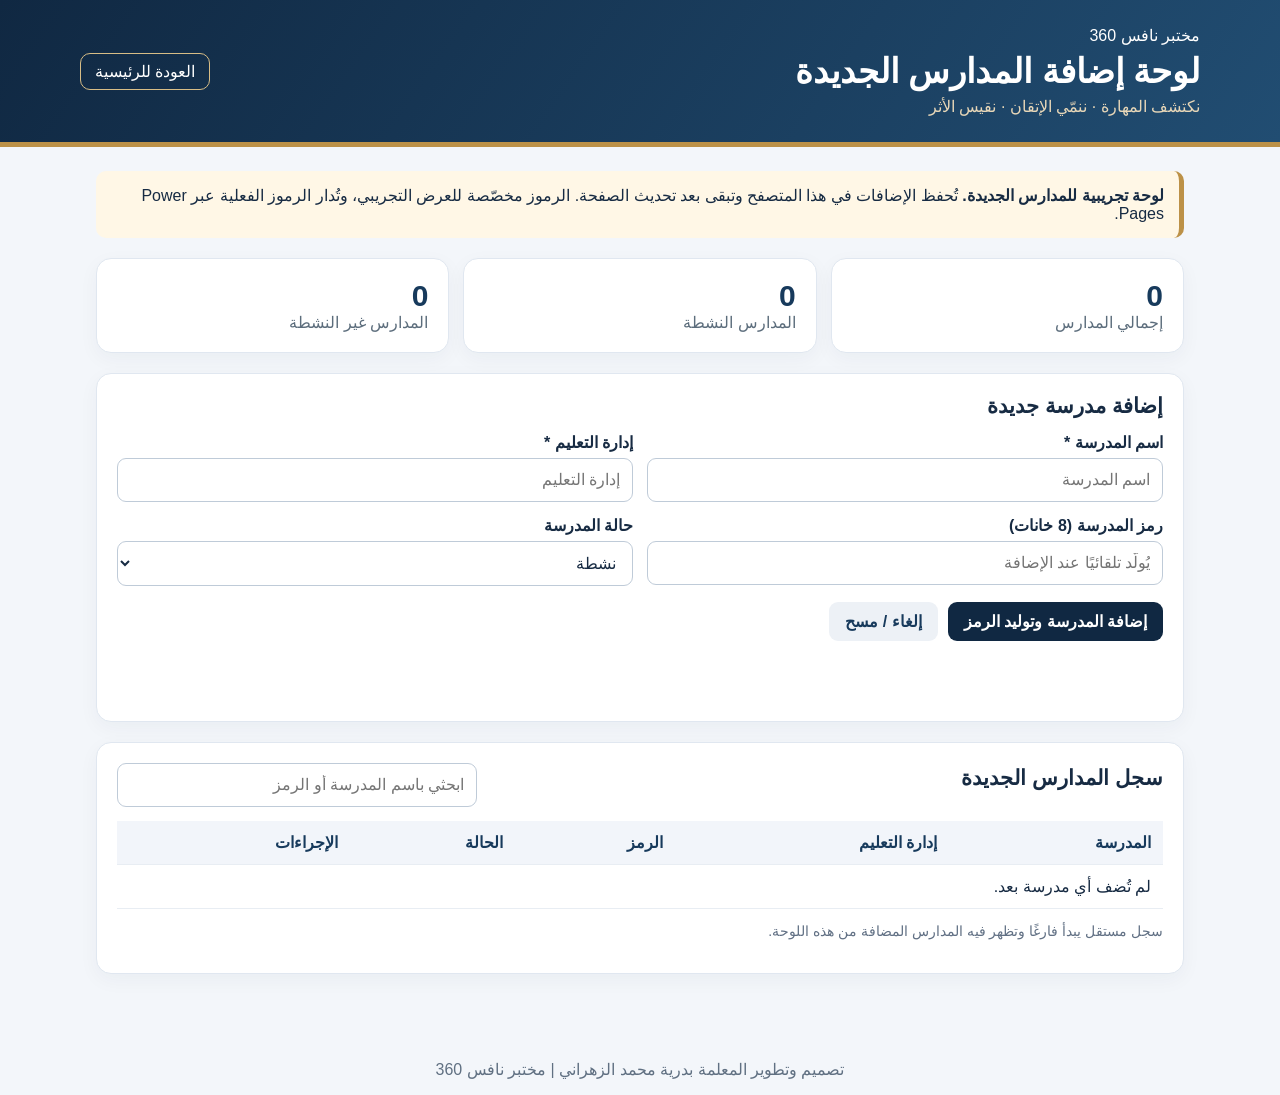
==== admin/index.html @ 07b72eec "Add an empty, persistent school registration dashboard" ====
<!doctype html>
<html lang="ar" dir="rtl">
<head>
<meta charset="utf-8">
<meta name="viewport" content="width=device-width,initial-scale=1">
<meta name="theme-color" content="#102842">
<title>مختبر نافس 360 | لوحة الإدارة</title>
<style>
:root {
  font-family:Tahoma,Arial,sans-serif;
  color:#172b43;
  background:#f3f6fa;
}
* { box-sizing:border-box; }
body { margin:0; }
header {
  background:linear-gradient(125deg,#102842,#214d72);
  color:#fff;
  border-bottom:5px solid #bc9147;
  padding:26px 18px;
}
header .wrap,main { max-width:1120px;margin:auto; }
h1 { margin:6px 0;font-size:clamp(24px,3vw,34px); }
header p { margin:0;color:#e8d7b8; }
.top {
  display:flex;
  align-items:center;
  justify-content:space-between;
  gap:16px;
  flex-wrap:wrap;
}
a { color:inherit; }
.home {
  border:1px solid #d7bd86;
  padding:8px 14px;
  border-radius:10px;
  text-decoration:none;
}
main { padding:24px 16px 50px; }
.notice {
  background:#fff7e6;
  border-right:5px solid #bc9147;
  padding:15px;
  border-radius:10px;
  margin-bottom:20px;
}
.stats {
  display:grid;
  grid-template-columns:repeat(3,1fr);
  gap:14px;
  margin-bottom:20px;
}
.stat,.panel {
  background:#fff;
  border:1px solid #e0e7f0;
  border-radius:15px;
  padding:20px;
  box-shadow:0 6px 20px #1028420b;
}
.stat strong {
  display:block;
  font-size:30px;
  color:#173a5c;
}
.stat span { color:#5c6d7c; }
h2 { margin:0 0 15px;font-size:21px; }
.formgrid {
  display:grid;
  grid-template-columns:repeat(2,1fr);
  gap:14px;
}
label { display:block;font-weight:700;margin-bottom:6px; }
input,select {
  width:100%;
  padding:12px;
  border:1px solid #bfcbd8;
  border-radius:9px;
  font:inherit;
  background:#fff;
  color:#172b43;
}
input:focus,select:focus,button:focus-visible {
  outline:3px solid #d4ac5d;
  outline-offset:2px;
}
.actions {
  display:flex;
  gap:10px;
  flex-wrap:wrap;
  margin-top:16px;
}
button {
  font:inherit;
  border:0;
  border-radius:9px;
  padding:10px 16px;
  cursor:pointer;
  background:#102842;
  color:#fff;
  font-weight:bold;
}
button.secondary { background:#edf1f6;color:#173a5c; }
button.warn { background:#805122; }
button:disabled { opacity:.55;cursor:not-allowed; }
.panel { margin-bottom:20px; }
.toolbar {
  display:flex;
  gap:12px;
  align-items:center;
  justify-content:space-between;
  flex-wrap:wrap;
  margin-bottom:14px;
}
.toolbar input { max-width:360px; }
.tablewrap { overflow-x:auto; }
table {
  width:100%;
  border-collapse:collapse;
  min-width:650px;
}
th,td {
  text-align:right;
  padding:12px;
  border-bottom:1px solid #e8edf3;
}
th { background:#f2f5fa;color:#173a5c; }
td button { padding:6px 9px;font-size:13px;margin:2px; }
.status { font-weight:bold; }
.on { color:#176d4c; }
.off { color:#995526; }
.muted { color:#617084;font-size:14px; }
#message { min-height:28px;font-weight:bold;color:#176d4c; }
#message.error { color:#a22b2b; }
code { display:inline-block;font-weight:bold; }
footer { text-align:center;color:#607082;padding:16px; }
@media(max-width:700px) {
  .stats { grid-template-columns:1fr; }
  .formgrid { grid-template-columns:1fr; }
  .stat strong { font-size:25px; }
}
</style>
</head>
<body>

<header>
  <div class="wrap top">
    <div>
      <div>مختبر نافس 360</div>
      <h1>لوحة إضافة المدارس الجديدة</h1>
      <p>نكتشف المهارة · ننمّي الإتقان · نقيس الأثر</p>
    </div>
    <a class="home" href="../">العودة للرئيسية</a>
  </div>
</header>

<main>
  <div class="notice">
    <strong>لوحة تجريبية للمدارس الجديدة.</strong>
    تُحفظ الإضافات في هذا المتصفح وتبقى بعد تحديث الصفحة.
    الرموز مخصّصة للعرض التجريبي، وتُدار الرموز الفعلية عبر Power Pages.
  </div>

  <section class="stats" aria-label="المؤشرات">
    <div class="stat">
      <strong id="total">0</strong>
      <span>إجمالي المدارس</span>
    </div>
    <div class="stat">
      <strong id="active">0</strong>
      <span>المدارس النشطة</span>
    </div>
    <div class="stat">
      <strong id="inactive">0</strong>
      <span>المدارس غير النشطة</span>
    </div>
  </section>

  <section class="panel">
    <h2 id="formTitle">إضافة مدرسة جديدة</h2>
    <form id="schoolForm">
      <div class="formgrid">
        <div>
          <label for="schoolName">اسم المدرسة *</label>
          <input id="schoolName" maxlength="120"
                 required placeholder="اسم المدرسة">
        </div>
        <div>
          <label for="educationOffice">إدارة التعليم *</label>
          <input id="educationOffice" maxlength="120"
                 required placeholder="إدارة التعليم">
        </div>
        <div>
          <label for="schoolCode">رمز المدرسة (8 خانات)</label>
          <input id="schoolCode" readonly
                 placeholder="يُولّد تلقائيًا عند الإضافة">
        </div>
        <div>
          <label for="schoolStatus">حالة المدرسة</label>
          <select id="schoolStatus">
            <option value="active">نشطة</option>
            <option value="inactive">غير نشطة</option>
          </select>
        </div>
      </div>
      <div class="actions">
        <button id="saveBtn" type="submit">
          إضافة المدرسة وتوليد الرمز
        </button>
        <button class="secondary" id="resetBtn" type="button">
          إلغاء / مسح
        </button>
      </div>
      <p id="message" role="status" aria-live="polite"></p>
    </form>
  </section>

  <section class="panel">
    <div class="toolbar">
      <h2>سجل المدارس الجديدة</h2>
      <input id="search" type="search"
             placeholder="ابحثي باسم المدرسة أو الرمز"
             aria-label="البحث في المدارس">
    </div>
    <div class="tablewrap">
      <table>
        <thead>
          <tr>
            <th>المدرسة</th>
            <th>إدارة التعليم</th>
            <th>الرمز</th>
            <th>الحالة</th>
            <th>الإجراءات</th>
          </tr>
        </thead>
        <tbody id="rows">
          <tr><td colspan="5">لم تُضف مدارس بعد</td></tr>
        </tbody>
      </table>
    </div>
<p class="muted">سجل مستقل يبدأ فارغًا وتظهر فيه المدارس المضافة من هذه اللوحة.</p>
  </section>
</main>

<footer>
  تصميم وتطوير المعلمة بدرية محمد الزهراني | مختبر نافس 360
</footer>

<script src="../assets/school-registry.js" defer></script>
<script src="../assets/schools-admin.js" defer></script>
</body>
</html>
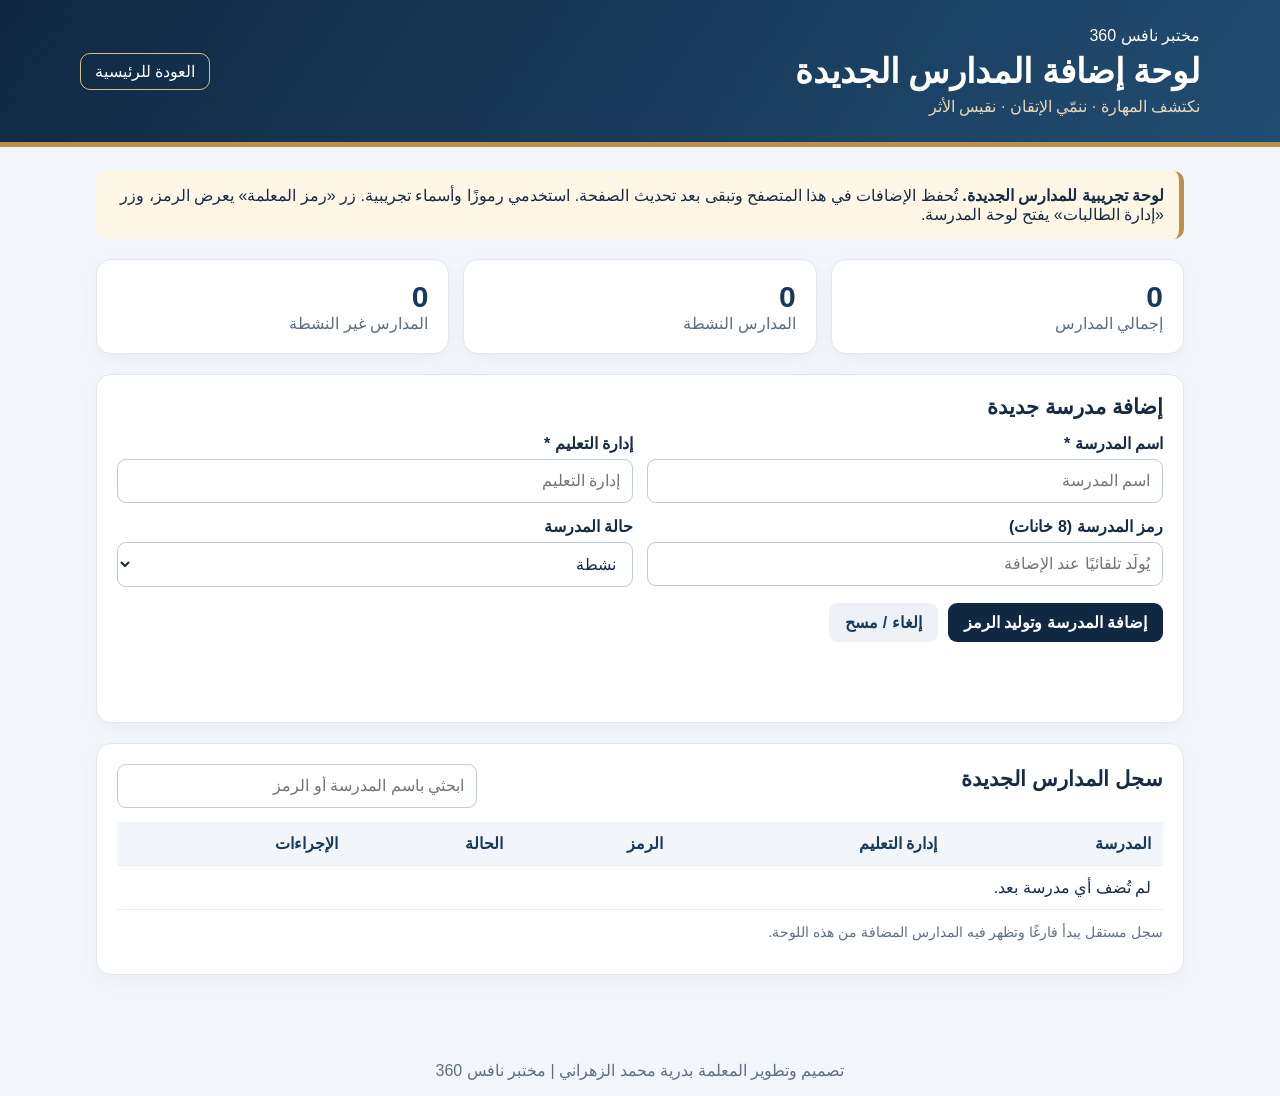
==== commit 4b9bd97b: "Connect school registration, teacher rosters, student assessments and reports" ====
--- a/admin/index.html
+++ b/admin/index.html
@@ -125,7 +125,8 @@
   border-bottom:1px solid #e8edf3;
 }
 th { background:#f2f5fa;color:#173a5c; }
-td button { padding:6px 9px;font-size:13px;margin:2px; }
+td button,.school-action-link { padding:6px 9px;font-size:13px;margin:2px; }
+.school-action-link { display:inline-block;font-weight:bold; }
 .status { font-weight:bold; }
 .on { color:#176d4c; }
 .off { color:#995526; }
@@ -158,7 +159,7 @@
   <div class="notice">
     <strong>لوحة تجريبية للمدارس الجديدة.</strong>
     تُحفظ الإضافات في هذا المتصفح وتبقى بعد تحديث الصفحة.
-    الرموز مخصّصة للعرض التجريبي، وتُدار الرموز الفعلية عبر Power Pages.
+    استخدمي رموزًا وأسماء تجريبية. زر «رمز المعلمة» يعرض الرمز، وزر «إدارة الطالبات» يفتح لوحة المدرسة.
   </div>
 
   <section class="stats" aria-label="المؤشرات">
